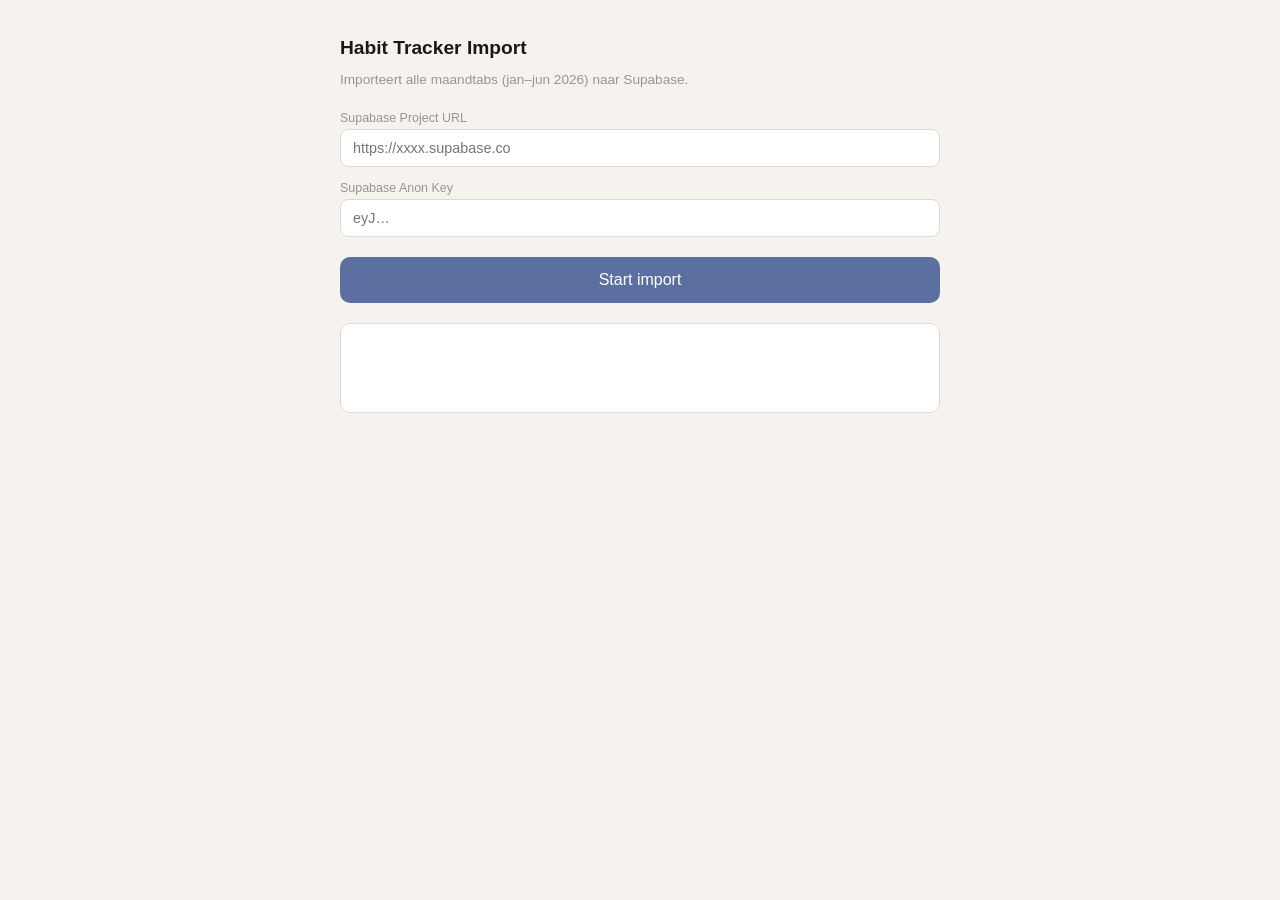
==== import.html @ 157f06bc "voeg import tool toe voor historische data" ====
<!DOCTYPE html>
<html lang="nl">
<head>
<meta charset="UTF-8">
<meta name="viewport" content="width=device-width, initial-scale=1">
<title>Habit Tracker Import</title>
<style>
  body { font-family: -apple-system, sans-serif; background: #f6f3ee; color: #1a1916; padding: 24px; max-width: 600px; margin: 0 auto; }
  h1 { font-size: 1.2rem; margin-bottom: 4px; }
  p { font-size: 0.85rem; color: #9a948c; margin-bottom: 24px; }
  label { display: block; font-size: 0.78rem; color: #9a948c; margin-bottom: 4px; margin-top: 14px; }
  input { width: 100%; padding: 10px 12px; border: 1px solid #ddd9d2; border-radius: 8px; font-size: 0.9rem; background: #fff; color: #1a1916; box-sizing: border-box; }
  button { margin-top: 20px; width: 100%; padding: 14px; background: #5b6fa0; color: white; border: none; border-radius: 10px; font-size: 1rem; font-weight: 500; cursor: pointer; }
  button:disabled { opacity: 0.4; cursor: default; }
  #log { margin-top: 20px; background: #fff; border: 1px solid #ddd9d2; border-radius: 10px; padding: 14px; font-size: 0.82rem; font-family: monospace; line-height: 1.7; min-height: 60px; white-space: pre-wrap; }
  .ok { color: #4a7c59; }
  .err { color: #a05b5b; }
  .info { color: #5b6fa0; }
</style>
</head>
<body>
<h1>Habit Tracker Import</h1>
<p>Importeert alle maandtabs (jan–jun 2026) naar Supabase.</p>

<label>Supabase Project URL</label>
<input id="sb-url" type="url" placeholder="https://xxxx.supabase.co">

<label>Supabase Anon Key</label>
<input id="sb-key" type="password" placeholder="eyJ…">

<button id="btn" onclick="runImport()">Start import</button>
<div id="log"></div>

<script>
const SHEET_ID = '1H-v33CiLyoyHes4GbZMsrwMNhqJeOnonZCQqcFxIofw';

const MONTHS = [
  { name: 'Januari 2026',  gid: 0,          year: 2026, month: 1 },
  { name: 'Februari 2026', gid: 172302853,   year: 2026, month: 2 },
  { name: 'Maart 2026',    gid: 1264851430,  year: 2026, month: 3 },
  { name: 'April 2026',    gid: 1175633918,  year: 2026, month: 4 },
  { name: 'Mei 2026',      gid: 2067809099,  year: 2026, month: 5 },
  { name: 'Juni 2026',     gid: 1234435434,  year: 2026, month: 6 },
];

const HABIT_MAP = {
  'bewogen':            'gym',
  'gewerkt':            'gewerkt',
  'geklust':            'geklust',
  'geschreven':         'geschreven',
  'geleest':            'geleest',
  'gemediteerd':        'gemediteerd',
  'tijd met anderen':   'tijd_met_anderen',
  'gespeeld':           'gespeeld',
  'te veel/weinig eten':'te_veel_weinig_eten',
  'gedoomscrolled':     'gedoomscrolled',
  'gemasturbeerd':      'gemasturbeerd',
  'porno gekeken':      'porno_gekeken',
};

function log(msg, cls='') {
  const el = document.getElementById('log');
  el.innerHTML += `<span class="${cls}">${msg}</span>\n`;
  el.scrollTop = el.scrollHeight;
}

function parseCSV(text) {
  return text.split('\n').map(line => {
    const cols = [];
    let cur = '', inQ = false;
    for (let i = 0; i < line.length; i++) {
      if (line[i] === '"') { inQ = !inQ; }
      else if (line[i] === ',' && !inQ) { cols.push(cur.trim()); cur = ''; }
      else cur += line[i];
    }
    cols.push(cur.trim());
    return cols;
  });
}

function parseMonth(csvText, year, month) {
  const rows = parseCSV(csvText);
  const entries = {};

  // Find header row (contains day numbers 1..28+)
  let habitHeaderIdx = -1;
  for (let i = 0; i < rows.length; i++) {
    if (rows[i][1] === '1' && rows[i][2] === '2') { habitHeaderIdx = i; break; }
  }
  if (habitHeaderIdx < 0) return [];

  const dayCount = new Date(year, month, 0).getDate();

  // Init entries for each day
  for (let d = 1; d <= dayCount; d++) {
    const pad = n => String(n).padStart(2, '0');
    entries[d] = {
      date: `${year}-${pad(month)}-${pad(d)}`,
      gym: false, gewerkt: false, geklust: false, geschreven: false,
      geleest: false, gemediteerd: false, tijd_met_anderen: false, gespeeld: false,
      te_veel_weinig_eten: false, gedoomscrolled: false, gemasturbeerd: false, porno_gekeken: false,
      slaap: null, gewicht: null,
    };
  }

  let mode = 'habits'; // habits | slaap | gewicht
  let sleepHeaderIdx = -1;
  let gewichtHeaderIdx = -1;

  for (let r = habitHeaderIdx + 1; r < rows.length; r++) {
    const row = rows[r];
    const label = (row[0] || '').toLowerCase().trim();

    if (label === 'slaap') { mode = 'slaap'; sleepHeaderIdx = r; continue; }
    if (label === 'gewicht') { mode = 'gewicht'; gewichtHeaderIdx = r; continue; }

    if (mode === 'habits') {
      const col = HABIT_MAP[label];
      if (!col) continue;
      for (let d = 1; d <= dayCount; d++) {
        if (row[d] && row[d].trim() === '1') entries[d][col] = true;
      }
    }

    if (mode === 'slaap') {
      const hours = parseFloat(label);
      if (!isNaN(hours)) {
        for (let d = 1; d <= dayCount; d++) {
          if (row[d] && row[d].trim() === '1') entries[d].slaap = hours;
        }
      }
    }

    if (mode === 'gewicht' && label === 'kg') {
      for (let d = 1; d <= dayCount; d++) {
        const v = parseFloat(row[d]);
        if (!isNaN(v)) entries[d].gewicht = v;
      }
    }
  }

  return Object.values(entries);
}

async function insertRows(sbUrl, sbKey, rows) {
  const res = await fetch(`${sbUrl}/rest/v1/habit_entries?on_conflict=date`, {
    method: 'POST',
    headers: {
      'apikey': sbKey,
      'Authorization': `Bearer ${sbKey}`,
      'Content-Type': 'application/json',
      'Prefer': 'return=minimal,resolution=merge-duplicates',
    },
    body: JSON.stringify(rows),
  });
  if (!res.ok) {
    const err = await res.text();
    throw new Error(`${res.status}: ${err}`);
  }
}

async function runImport() {
  const sbUrl = document.getElementById('sb-url').value.trim().replace(/\/$/, '');
  const sbKey = document.getElementById('sb-key').value.trim();
  if (!sbUrl || !sbKey) { alert('Vul Supabase URL en key in.'); return; }

  const btn = document.getElementById('btn');
  btn.disabled = true;
  document.getElementById('log').innerHTML = '';
  log('Import gestart…', 'info');

  let total = 0;

  for (const m of MONTHS) {
    log(`\nOphalen: ${m.name}…`, 'info');
    try {
      const csvUrl = `https://docs.google.com/spreadsheets/d/${SHEET_ID}/export?format=csv&gid=${m.gid}`;
      const res = await fetch(csvUrl);
      if (!res.ok) throw new Error(`HTTP ${res.status}`);
      const text = await res.text();

      const rows = parseMonth(text, m.year, m.month);
      const nonEmpty = rows.filter(r =>
        r.gym || r.gewerkt || r.geklust || r.geschreven || r.geleest ||
        r.gemediteerd || r.tijd_met_anderen || r.gespeeld ||
        r.te_veel_weinig_eten || r.gedoomscrolled || r.gemasturbeerd ||
        r.porno_gekeken || r.slaap !== null || r.gewicht !== null
      );

      if (!nonEmpty.length) { log(`  Geen data gevonden, overgeslagen.`); continue; }

      await insertRows(sbUrl, sbKey, rows); // insert all days (incl. empty) to avoid gaps
      total += nonEmpty.length;
      log(`  ✓ ${nonEmpty.length} dagen met data ingevoerd (${rows.length} dagen totaal)`, 'ok');
    } catch (e) {
      log(`  ✗ Fout: ${e.message}`, 'err');
    }
  }

  log(`\nKlaar. ${total} dagen met data geïmporteerd.`, 'ok');
  btn.disabled = false;
}
</script>
</body>
</html>
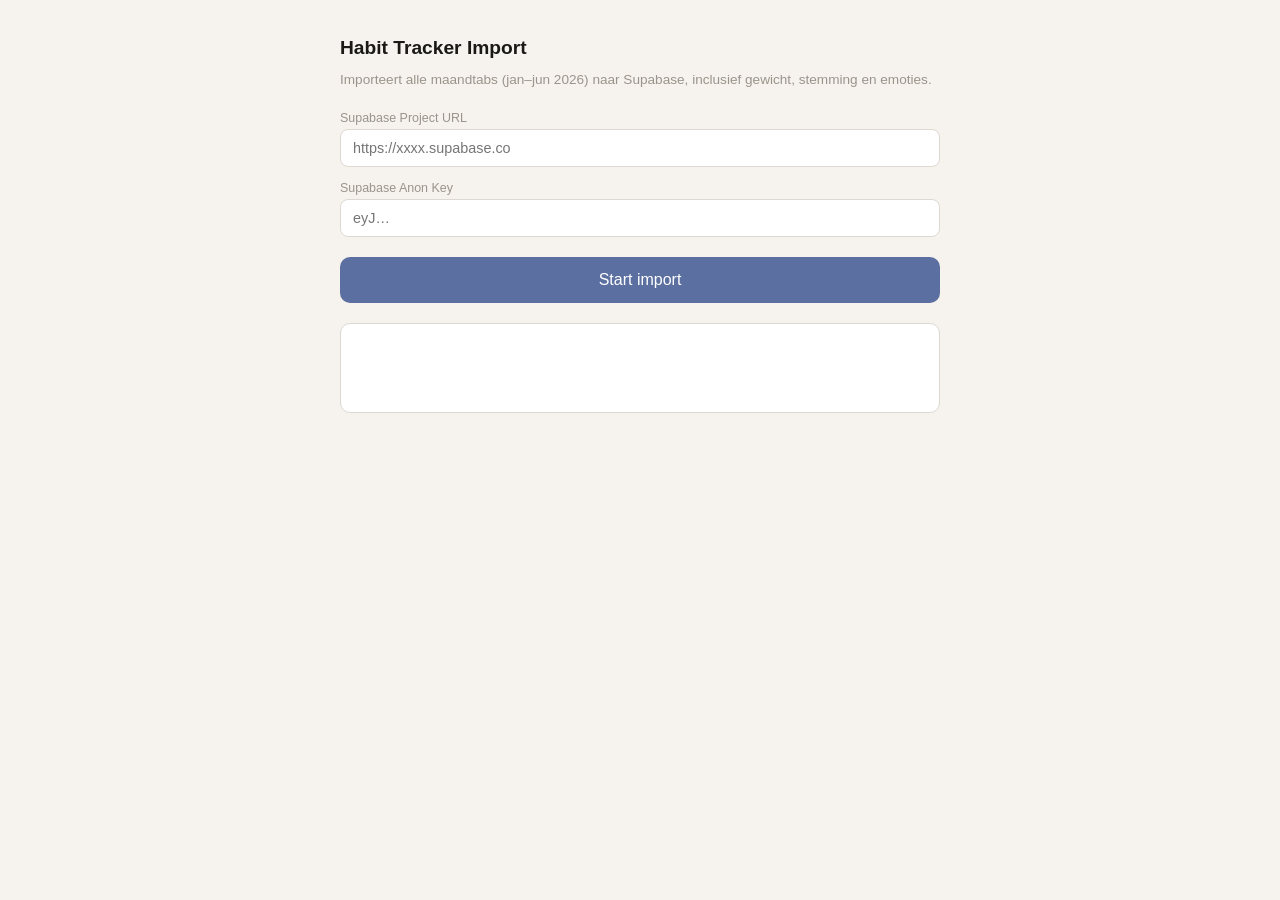
==== commit bf5ed1c3: "fix import: gewicht, mood emoji en emoties toegevoegd" ====
--- a/import.html
+++ b/import.html
@@ -20,7 +20,7 @@
 </head>
 <body>
 <h1>Habit Tracker Import</h1>
-<p>Importeert alle maandtabs (jan–jun 2026) naar Supabase.</p>
+<p>Importeert alle maandtabs (jan–jun 2026) naar Supabase, inclusief gewicht, stemming en emoties.</p>
 
 <label>Supabase Project URL</label>
 <input id="sb-url" type="url" placeholder="https://xxxx.supabase.co">
@@ -43,20 +43,31 @@
   { name: 'Juni 2026',     gid: 1234435434,  year: 2026, month: 6 },
 ];
 
+// Maps sheet row labels → Supabase column names
 const HABIT_MAP = {
-  'bewogen':            'gym',
-  'gewerkt':            'gewerkt',
-  'geklust':            'geklust',
-  'geschreven':         'geschreven',
-  'geleest':            'geleest',
-  'gemediteerd':        'gemediteerd',
-  'tijd met anderen':   'tijd_met_anderen',
-  'gespeeld':           'gespeeld',
-  'te veel/weinig eten':'te_veel_weinig_eten',
-  'gedoomscrolled':     'gedoomscrolled',
-  'gemasturbeerd':      'gemasturbeerd',
-  'porno gekeken':      'porno_gekeken',
+  'bewogen':             'gym',
+  'gym':                 'gym',
+  'gewerkt':             'gewerkt',
+  'geklust':             'geklust',
+  'geschreven':          'geschreven',
+  'geleest':             'geleest',
+  'gemediteerd':         'gemediteerd',
+  'tijd met anderen':    'tijd_met_anderen',
+  'gespeeld':            'gespeeld',
+  'te veel/weinig eten': 'te_veel_weinig_eten',
+  'gedoomscrolled':      'gedoomscrolled',
+  'gemasturbeerd':       'gemasturbeerd',
+  'porno gekeken':       'porno_gekeken',
 };
+
+const EMOTION_MAP = {
+  'blij':       'blij',
+  'bang':       'bang',
+  'boos':       'boos',
+  'verdrietig': 'verdrietig',
+};
+
+const MOOD_EMOJIS = ['😄','🙂','😐','🙁','😩'];
 
 function log(msg, cls='') {
   const el = document.getElementById('log');
@@ -80,45 +91,51 @@
 
 function parseMonth(csvText, year, month) {
   const rows = parseCSV(csvText);
+  const dayCount = new Date(year, month, 0).getDate();
+  const pad = n => String(n).padStart(2, '0');
+
   const entries = {};
-
-  // Find header row (contains day numbers 1..28+)
-  let habitHeaderIdx = -1;
-  for (let i = 0; i < rows.length; i++) {
-    if (rows[i][1] === '1' && rows[i][2] === '2') { habitHeaderIdx = i; break; }
-  }
-  if (habitHeaderIdx < 0) return [];
-
-  const dayCount = new Date(year, month, 0).getDate();
-
-  // Init entries for each day
   for (let d = 1; d <= dayCount; d++) {
-    const pad = n => String(n).padStart(2, '0');
     entries[d] = {
       date: `${year}-${pad(month)}-${pad(d)}`,
       gym: false, gewerkt: false, geklust: false, geschreven: false,
       geleest: false, gemediteerd: false, tijd_met_anderen: false, gespeeld: false,
       te_veel_weinig_eten: false, gedoomscrolled: false, gemasturbeerd: false, porno_gekeken: false,
       slaap: null, gewicht: null,
+      mood_emoji: null, blij: false, bang: false, boos: false, verdrietig: false,
     };
   }
 
-  let mode = 'habits'; // habits | slaap | gewicht
-  let sleepHeaderIdx = -1;
-  let gewichtHeaderIdx = -1;
-
-  for (let r = habitHeaderIdx + 1; r < rows.length; r++) {
+  // Find first header row (contains day numbers 1, 2, 3...)
+  let startRow = -1;
+  for (let i = 0; i < rows.length; i++) {
+    if (rows[i][1] === '1' && rows[i][2] === '2' && rows[i][3] === '3') {
+      startRow = i; break;
+    }
+  }
+  if (startRow < 0) return [];
+
+  let mode = 'habits';
+
+  for (let r = startRow + 1; r < rows.length; r++) {
     const row = rows[r];
-    const label = (row[0] || '').toLowerCase().trim();
-
-    if (label === 'slaap') { mode = 'slaap'; sleepHeaderIdx = r; continue; }
-    if (label === 'gewicht') { mode = 'gewicht'; gewichtHeaderIdx = r; continue; }
+    const raw = (row[0] || '').trim();
+    const label = raw.toLowerCase();
+
+    // Section switches
+    if (label === 'slaap')   { mode = 'slaap';   continue; }
+    if (label === 'gewicht') { mode = 'gewicht';  continue; }
+    if (label === 'gemoed')  { mode = 'gemoed';   continue; }
+    if (label === '-')       break;
+
+    // New header row (day numbers) — skip
+    if (row[1] === '1' && row[2] === '2') continue;
 
     if (mode === 'habits') {
       const col = HABIT_MAP[label];
       if (!col) continue;
       for (let d = 1; d <= dayCount; d++) {
-        if (row[d] && row[d].trim() === '1') entries[d][col] = true;
+        if ((row[d] || '').trim() === '1') entries[d][col] = true;
       }
     }
 
@@ -126,15 +143,38 @@
       const hours = parseFloat(label);
       if (!isNaN(hours)) {
         for (let d = 1; d <= dayCount; d++) {
-          if (row[d] && row[d].trim() === '1') entries[d].slaap = hours;
-        }
-      }
-    }
-
-    if (mode === 'gewicht' && label === 'kg') {
-      for (let d = 1; d <= dayCount; d++) {
-        const v = parseFloat(row[d]);
-        if (!isNaN(v)) entries[d].gewicht = v;
+          if ((row[d] || '').trim() === '1') entries[d].slaap = hours;
+        }
+      }
+    }
+
+    if (mode === 'gewicht') {
+      // Accept "kg" or any label containing a weight row (ochtend, avond, etc.)
+      const isWeightRow = label === 'kg' || label.includes('u)') || label.includes('ochtend') || label.includes('avond');
+      if (isWeightRow) {
+        for (let d = 1; d <= dayCount; d++) {
+          const v = parseFloat((row[d] || '').replace(',', '.'));
+          if (!isNaN(v) && entries[d].gewicht === null) entries[d].gewicht = v;
+        }
+      }
+    }
+
+    if (mode === 'gemoed') {
+      // Mood emoji rows
+      if (MOOD_EMOJIS.includes(raw)) {
+        for (let d = 1; d <= dayCount; d++) {
+          if ((row[d] || '').trim() === '1' && entries[d].mood_emoji === null) {
+            entries[d].mood_emoji = raw;
+          }
+        }
+        continue;
+      }
+      // Emotion rows (Blij, Bang, Boos, Verdrietig)
+      const ecol = EMOTION_MAP[label];
+      if (ecol) {
+        for (let d = 1; d <= dayCount; d++) {
+          if ((row[d] || '').trim() === '1') entries[d][ecol] = true;
+        }
       }
     }
   }
@@ -159,6 +199,14 @@
   }
 }
 
+function hasData(r) {
+  return r.gym || r.gewerkt || r.geklust || r.geschreven || r.geleest ||
+    r.gemediteerd || r.tijd_met_anderen || r.gespeeld ||
+    r.te_veel_weinig_eten || r.gedoomscrolled || r.gemasturbeerd ||
+    r.porno_gekeken || r.slaap !== null || r.gewicht !== null ||
+    r.mood_emoji !== null || r.blij || r.bang || r.boos || r.verdrietig;
+}
+
 async function runImport() {
   const sbUrl = document.getElementById('sb-url').value.trim().replace(/\/$/, '');
   const sbKey = document.getElementById('sb-key').value.trim();
@@ -180,18 +228,13 @@
       const text = await res.text();
 
       const rows = parseMonth(text, m.year, m.month);
-      const nonEmpty = rows.filter(r =>
-        r.gym || r.gewerkt || r.geklust || r.geschreven || r.geleest ||
-        r.gemediteerd || r.tijd_met_anderen || r.gespeeld ||
-        r.te_veel_weinig_eten || r.gedoomscrolled || r.gemasturbeerd ||
-        r.porno_gekeken || r.slaap !== null || r.gewicht !== null
-      );
-
-      if (!nonEmpty.length) { log(`  Geen data gevonden, overgeslagen.`); continue; }
-
-      await insertRows(sbUrl, sbKey, rows); // insert all days (incl. empty) to avoid gaps
-      total += nonEmpty.length;
-      log(`  ✓ ${nonEmpty.length} dagen met data ingevoerd (${rows.length} dagen totaal)`, 'ok');
+      const withData = rows.filter(hasData);
+
+      if (!withData.length) { log(`  Geen data gevonden, overgeslagen.`); continue; }
+
+      await insertRows(sbUrl, sbKey, rows);
+      total += withData.length;
+      log(`  ✓ ${withData.length} dagen met data (${rows.length} dagen totaal)`, 'ok');
     } catch (e) {
       log(`  ✗ Fout: ${e.message}`, 'err');
     }
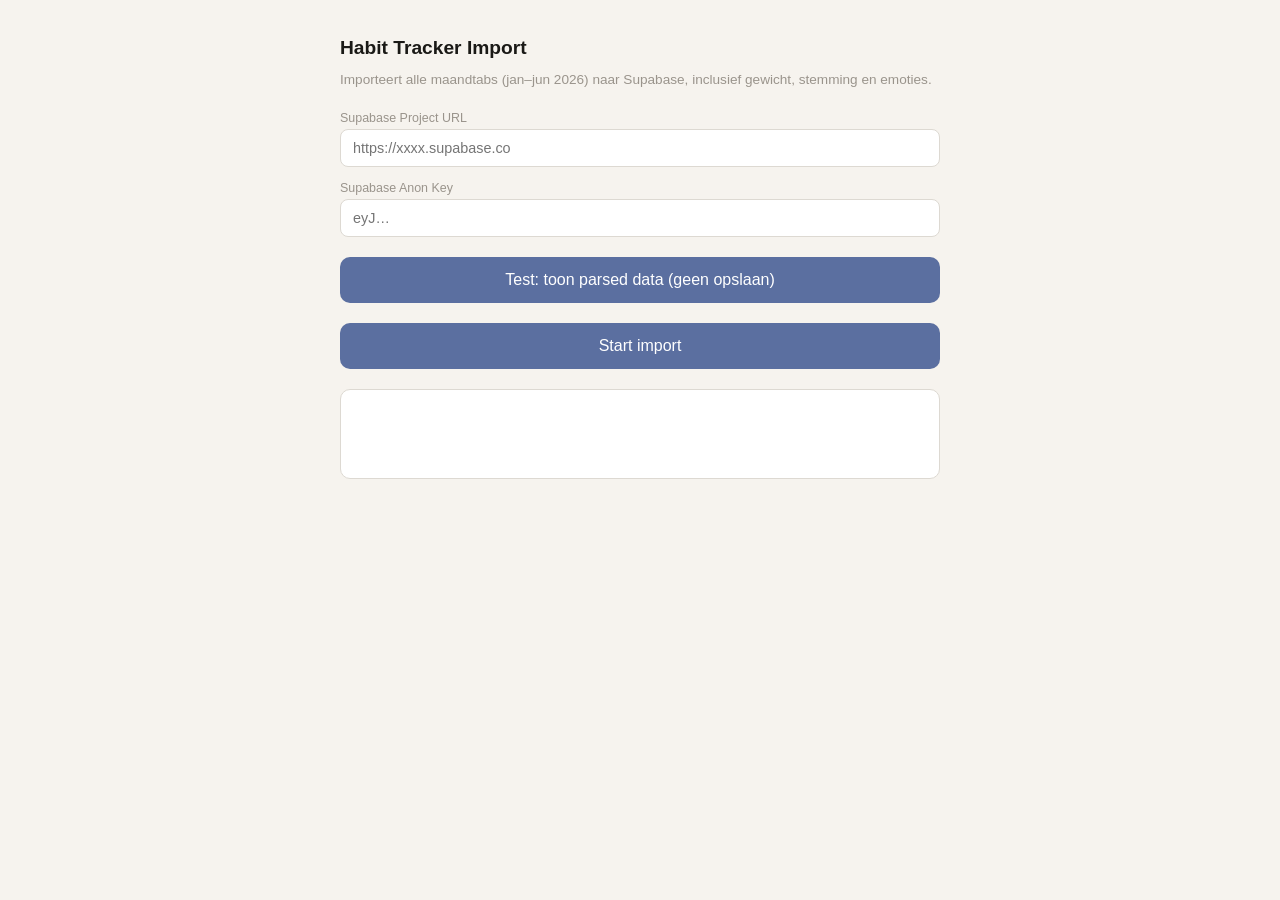
==== commit 38572327: "Add test/debug button to import page showing parsed gym data" ====
--- a/import.html
+++ b/import.html
@@ -28,6 +28,7 @@
 <label>Supabase Anon Key</label>
 <input id="sb-key" type="password" placeholder="eyJ…">
 
+<button id="btn-test" onclick="runTest()">Test: toon parsed data (geen opslaan)</button>
 <button id="btn" onclick="runImport()">Start import</button>
 <div id="log"></div>
 
@@ -207,6 +208,46 @@
     r.mood_emoji !== null || r.blij || r.bang || r.boos || r.verdrietig;
 }
 
+async function runTest() {
+  const btn = document.getElementById('btn-test');
+  btn.disabled = true;
+  document.getElementById('log').innerHTML = '';
+  log('Ophalen en parsen (geen opslaan)…', 'info');
+
+  for (const m of MONTHS) {
+    log(`\n── ${m.name} ──`, 'info');
+    try {
+      const csvUrl = `https://docs.google.com/spreadsheets/d/${SHEET_ID}/export?format=csv&gid=${m.gid}`;
+      const res = await fetch(csvUrl);
+      if (!res.ok) throw new Error(`HTTP ${res.status}`);
+      const text = await res.text();
+
+      const rows = parseMonth(text, m.year, m.month);
+      const gymDays = rows.filter(r => r.gym).map(r => r.date);
+      const gewerktDays = rows.filter(r => r.gewerkt).map(r => r.date.slice(-2));
+      const withData = rows.filter(hasData);
+
+      log(`  Dagen met data: ${withData.length}`, 'ok');
+      log(`  Gym (${gymDays.length} dagen): ${gymDays.map(d => d.slice(-2)).join(', ') || '(geen)'}`, gymDays.length ? 'ok' : 'err');
+      log(`  Gewerkt (${gewerktDays.length} dagen): ${gewerktDays.join(', ') || '(geen)'}`, gewerktDays.length ? 'ok' : 'err');
+
+      // Show first 5 rows raw for debugging
+      const rawRows = parseCSV(text);
+      log(`  Eerste 5 rijen CSV (raw):`, 'info');
+      for (let i = 0; i < Math.min(rawRows.length, 8); i++) {
+        const r = rawRows[i];
+        if (r.every(c => !c)) continue;
+        log(`    [${i}] "${r[0]}" | d1="${r[1]}" | d2="${r[2]}" | d3="${r[3]}"`, '');
+      }
+    } catch (e) {
+      log(`  ✗ Fout: ${e.message}`, 'err');
+    }
+  }
+
+  log('\nTest klaar.', 'ok');
+  btn.disabled = false;
+}
+
 async function runImport() {
   const sbUrl = document.getElementById('sb-url').value.trim().replace(/\/$/, '');
   const sbKey = document.getElementById('sb-key').value.trim();
